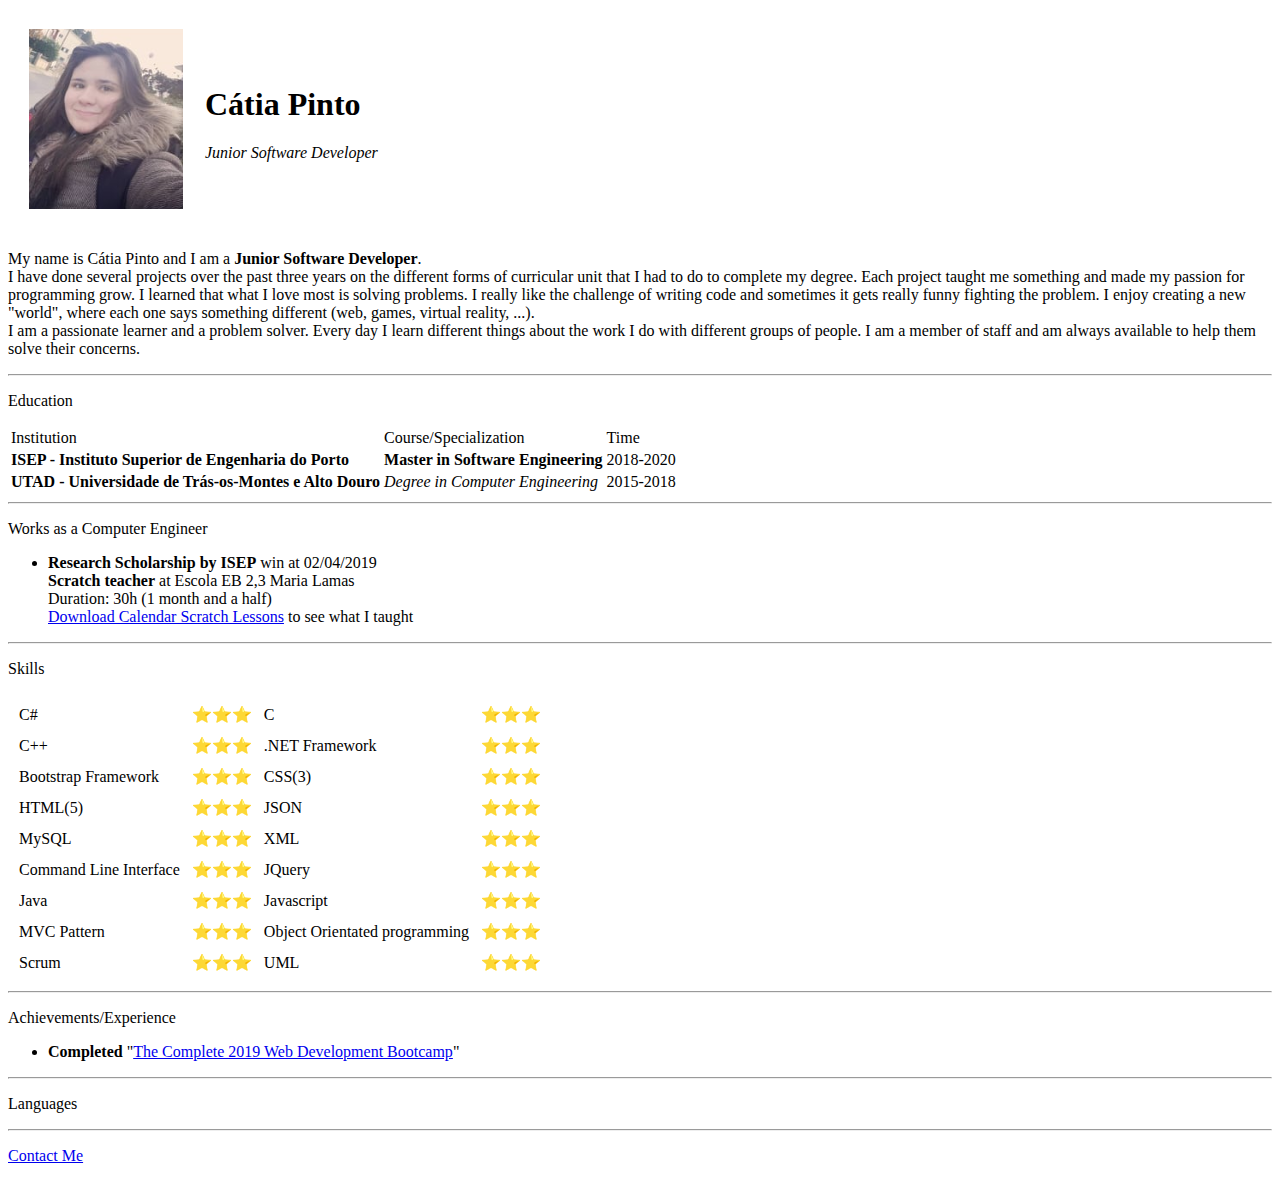
==== index.html @ acbdda8e "Added initial personal information to my website;" ====
<!DOCTYPE html> <!-- tag to HTML 5 - diz ao browser para render este file como HTML 5-->
<html lang="en" dir="ltr">

  <head>
    <meta charset="utf-8">
    <title>Catia's Personal Site</title>
  </head>

  <body>

    <table cellspacing="20"> <!-- cellspacing margem da tabela a partir da extremidade da página -->
      <tr>
        <td>
          <img src="Images\catia_personal_photo.png" alt="Catia profile picture">
        </td>
        <td>
          <h1>Cátia Pinto</h1>
          <p>
            <em>Junior Software Developer</em>
          </p>
        </td>
      </tr>
    </table>

    <p>My name is Cátia Pinto and I am a <strong>Junior Software Developer</strong>. <br>I have done
      several projects over the past three years on the different forms of curricular
      unit that I had to do to complete my degree. Each project taught me something
      and made my passion for programming grow. I learned that what I love most is
      solving problems. I really like the challenge of writing code and sometimes
      it gets really funny fighting the problem. I enjoy creating a new "world", where
      each one says something different (web, games, virtual reality, ...).<br>I am a
      passionate learner and a problem solver. Every day I learn different things about
      the work I do with different groups of people. I am a member of staff and am
      always available to help them solve their concerns.
    </p>

    <hr>

    <p>Education</p>
    <table>
      <thead>
        <tr>
          <td>Institution</td>
          <td>Course/Specialization</td>
          <td>Time</td>
        </tr>
      </thead>
      <tbody>
        <tr>
          <td><strong>ISEP - Instituto Superior de Engenharia do Porto</strong></td>
          <td><strong>Master in Software Engineering</strong></td>
          <td>2018-2020</td>
        </tr>
        <tr>
          <td><strong>UTAD - Universidade de Trás-os-Montes e Alto Douro</strong></td>
          <td><em>Degree in Computer Engineering</em></td>
          <td>2015-2018</td>
        </tr>
      </tbody>
      <tfoot>

      </tfoot>
    </table>

    <hr>

    <p>Works as a Computer Engineer</p>
    <ul>
      <li>
        <strong>Research Scholarship by ISEP</strong> win at 02/04/2019
        <br><strong>Scratch teacher</strong> at Escola EB 2,3 Maria Lamas
        <br>Duration: 30h (1 month and a half)

        <!-- ficheiro que pode ser transferido -->
        <br><a href="Personal Files\Calendario_Aulas_Scratch.xlsx" download>Download Calendar Scratch Lessons</a> to see what I taught
      </li>
    </ul>

    <hr>

    <p>Skills</p>
    <table cellspacing="10">
      <tbody>
        <tr> <!-- first row -->
          <td>C#</td>
          <td>⭐⭐⭐</td>
          <td>C</td>
          <td>⭐⭐⭐</td>
        </tr>
        <tr> <!-- second row -->
          <td>C++</td>
          <td>⭐⭐⭐</td>
          <td>.NET Framework</td>
          <td>⭐⭐⭐</td>
        </tr>
        <tr>
          <td>Bootstrap Framework</td>
          <td>⭐⭐⭐</td>
          <td>CSS(3)</td>
          <td>⭐⭐⭐</td>
        </tr>
        <tr>
          <td>HTML(5)</td>
          <td>⭐⭐⭐</td>
          <td>JSON</td>
          <td>⭐⭐⭐</td>
        </tr>
        <tr>
          <td>MySQL</td>
          <td>⭐⭐⭐</td>
          <td>XML</td>
          <td>⭐⭐⭐</td>
        </tr>
        <tr>
          <td>Command Line Interface</td>
          <td>⭐⭐⭐</td>
          <td>JQuery</td>
          <td>⭐⭐⭐</td>
        </tr>
        <tr>
          <td>Java</td>
          <td>⭐⭐⭐</td>
          <td>Javascript</td>
          <td>⭐⭐⭐</td>
        </tr>
        <tr>
          <td>MVC Pattern</td>
          <td>⭐⭐⭐</td>
          <td>Object Orientated programming</td>
          <td>⭐⭐⭐</td>
        </tr>
        <tr>
          <td>Scrum</td>
          <td>⭐⭐⭐</td>
          <td>UML</td>
          <td>⭐⭐⭐</td>
        </tr>
      </tbody>
    </table>

    <hr>

    <p>Achievements/Experience</p>
    <ul>
      <li>
        <strong>Completed </strong>"<a href="https://www.udemy.com/course/the-complete-web-development-bootcamp/">The Complete 2019 Web Development Bootcamp</a>"
      </li>
    </ul>

    <hr>

    <p>Languages</p>

    <hr>

    <p><a href="Aditional Web Pages\contact_me.html">Contact Me</a></p>

  </body>

</html>
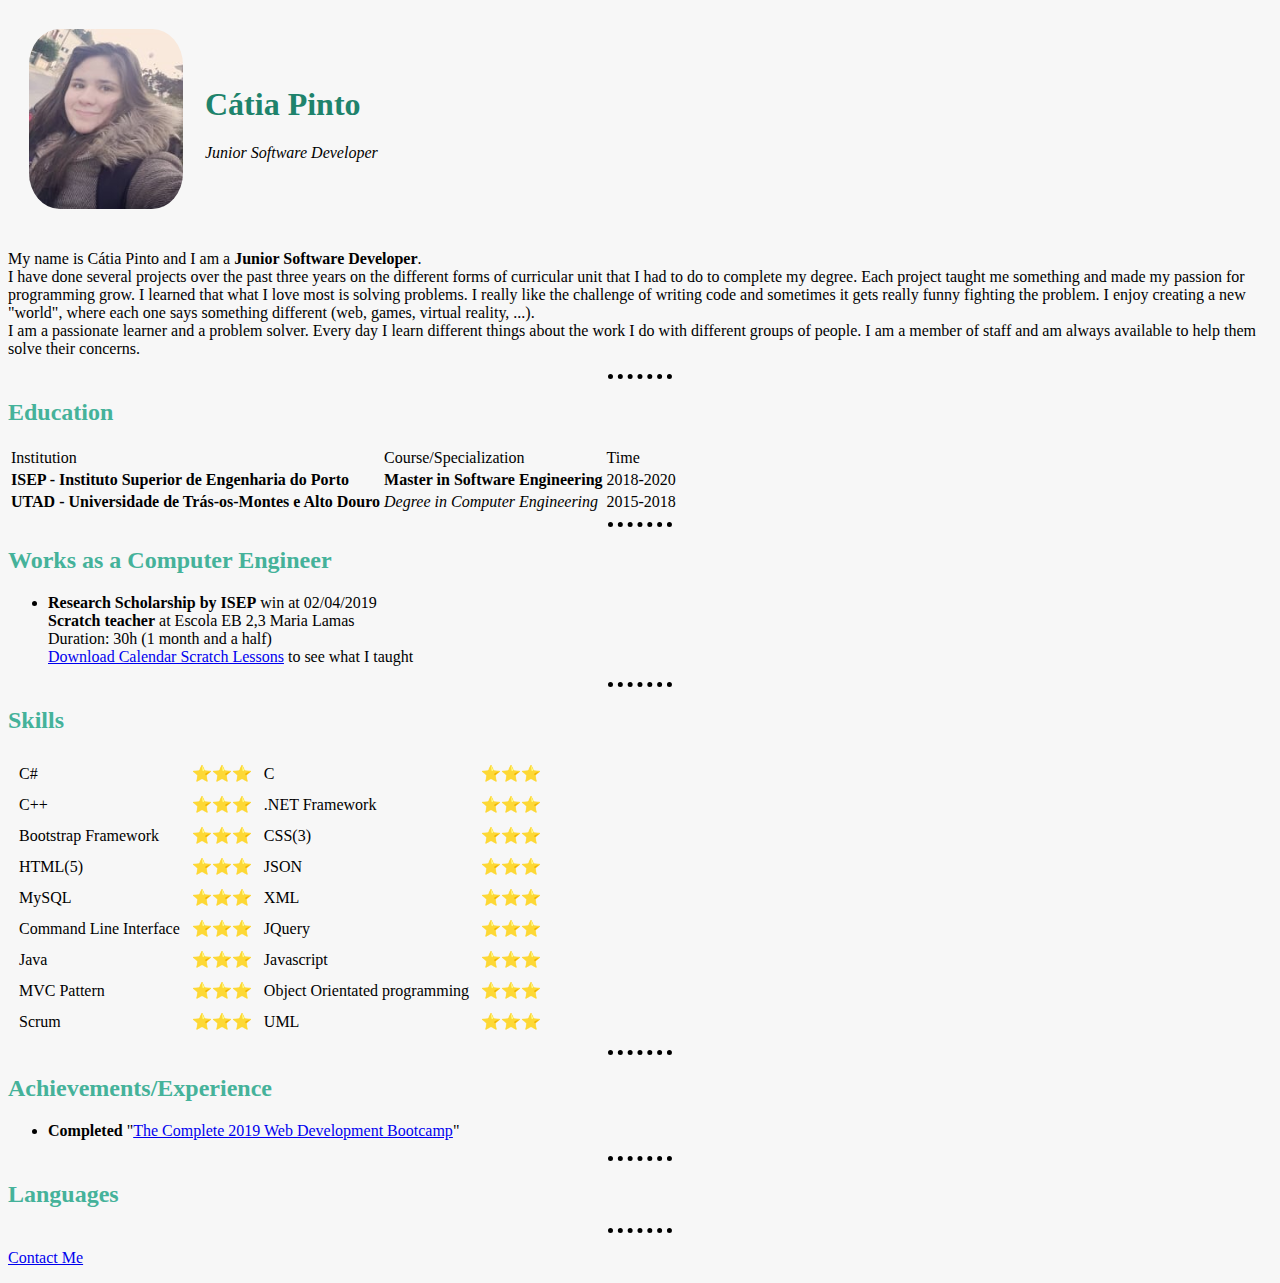
==== commit 3cc8b373: "added some basic CSS" ====
--- a/index.html
+++ b/index.html
@@ -4,6 +4,9 @@
   <head>
     <meta charset="utf-8">
     <title>Catia's Personal Site</title>
+
+    <!-- call for CSS -->
+    <link rel="stylesheet" type="text/css" href="css/styles.css">
   </head>
 
   <body>
@@ -11,7 +14,7 @@
     <table cellspacing="20"> <!-- cellspacing margem da tabela a partir da extremidade da página -->
       <tr>
         <td>
-          <img src="Images\catia_personal_photo.png" alt="Catia profile picture">
+          <img class="main_picture" src="Images\catia_personal_photo.png" alt="Catia profile picture">
         </td>
         <td>
           <h1>Cátia Pinto</h1>
@@ -36,7 +39,7 @@
 
     <hr>
 
-    <p>Education</p>
+    <h2>Education</h2>
     <table>
       <thead>
         <tr>
@@ -64,7 +67,7 @@
 
     <hr>
 
-    <p>Works as a Computer Engineer</p>
+    <h2>Works as a Computer Engineer</h2>
     <ul>
       <li>
         <strong>Research Scholarship by ISEP</strong> win at 02/04/2019
@@ -78,7 +81,7 @@
 
     <hr>
 
-    <p>Skills</p>
+    <h2>Skills</h2>
     <table cellspacing="10">
       <tbody>
         <tr> <!-- first row -->
@@ -140,7 +143,7 @@
 
     <hr>
 
-    <p>Achievements/Experience</p>
+    <h2>Achievements/Experience</h2>
     <ul>
       <li>
         <strong>Completed </strong>"<a href="https://www.udemy.com/course/the-complete-web-development-bootcamp/">The Complete 2019 Web Development Bootcamp</a>"
@@ -149,7 +152,7 @@
 
     <hr>
 
-    <p>Languages</p>
+    <h2>Languages</h2>
 
     <hr>
 
--- a/css/styles.css
+++ b/css/styles.css
@@ -0,0 +1,34 @@
+/* internal CSS */
+
+/* ##########################--- TAG SELECTORS ---########################## */
+
+/* affects the body tad of this current file */
+body {
+  background-color: #F7F7F7;
+}
+
+hr {
+  border-style: none; /* porque o CSS tem defaults values e tivemos de os "subscrever" */
+  border-top-style: dotted;
+  border-color: #000000;
+  border-width: 5px;
+  width: 5%; /* 15% de toda a widht da página se está a ser visto no PC ou no tele */
+}
+
+h1 {
+  color: #1e836c;
+}
+
+h2 {
+  color: #45b29a;
+}
+
+/* #########################--- CLASS SELECTORS ---######################### */
+
+/* class selectors specifies the styling for a secific tag, i mean, you have 3
+img tag's but who want them all to have different background-colors, so you should
+use class selectors */
+
+.main_picture {
+  border-radius: 20%;
+}
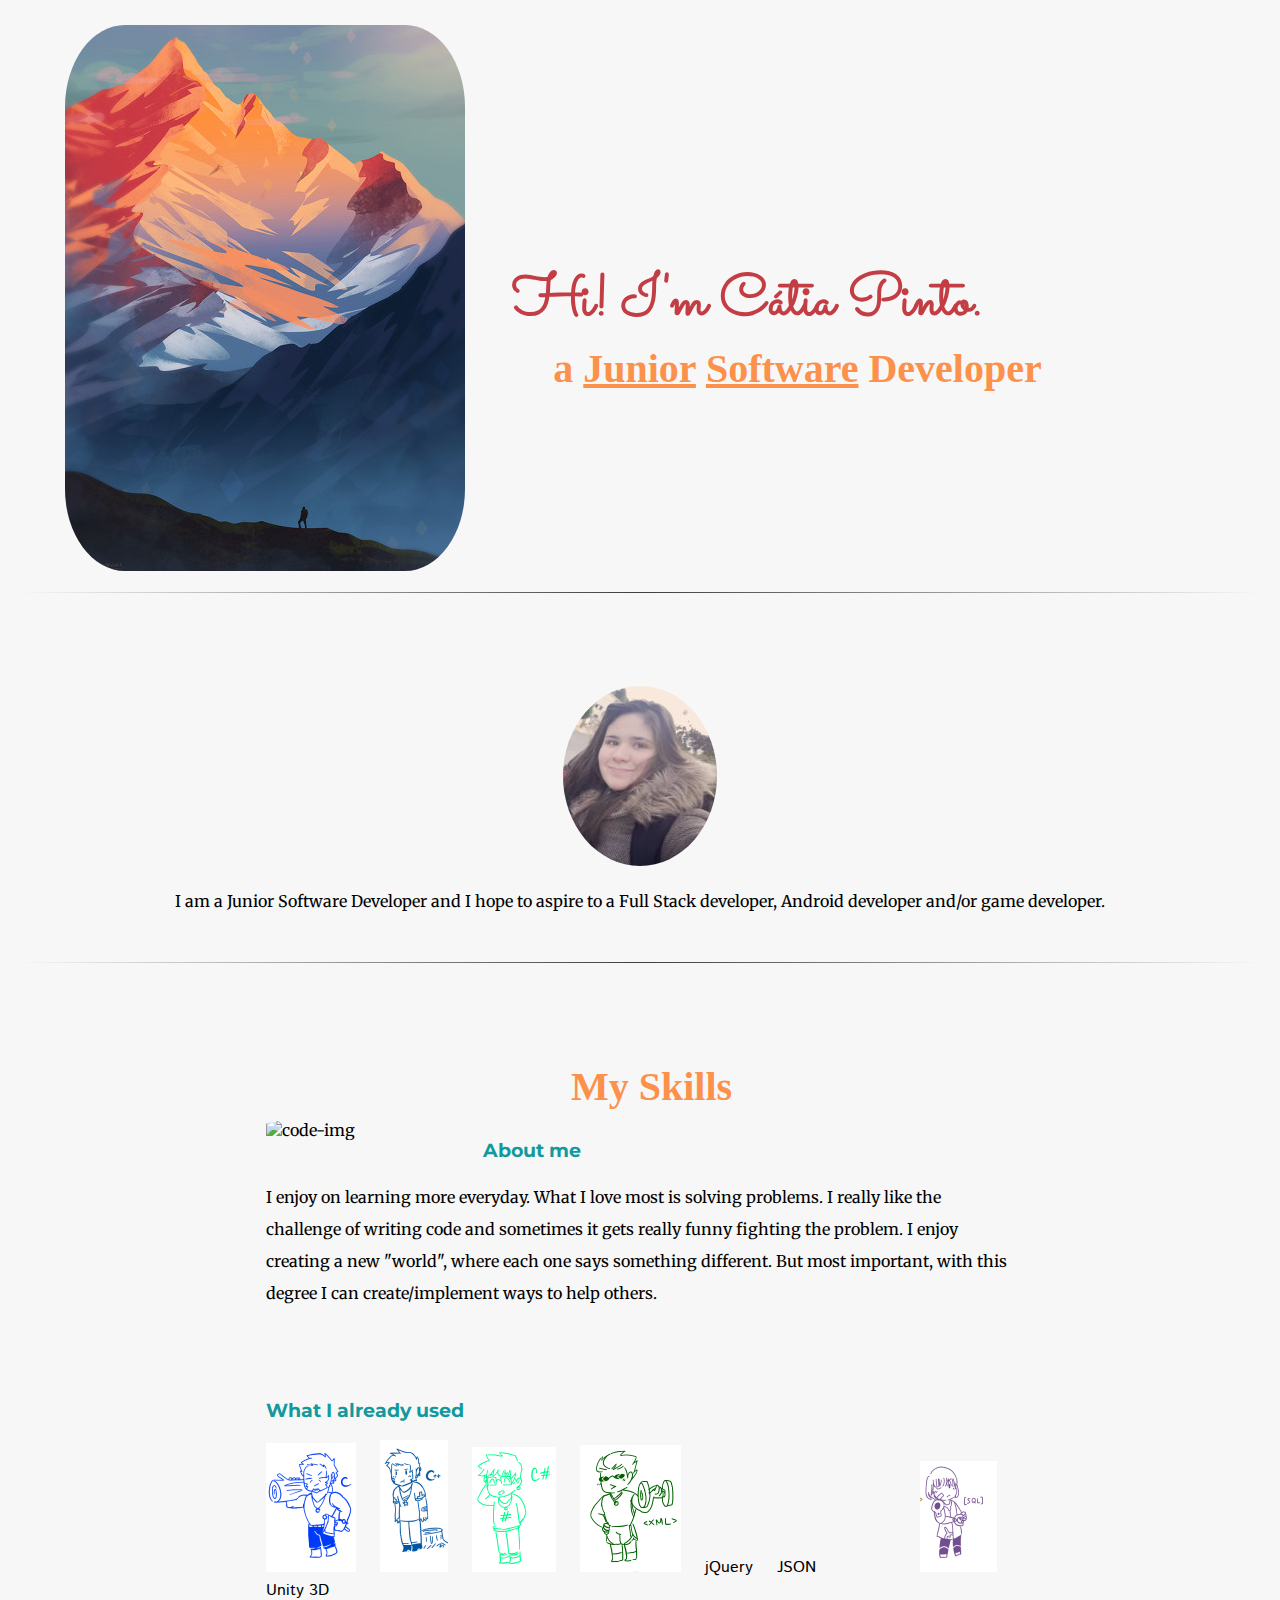
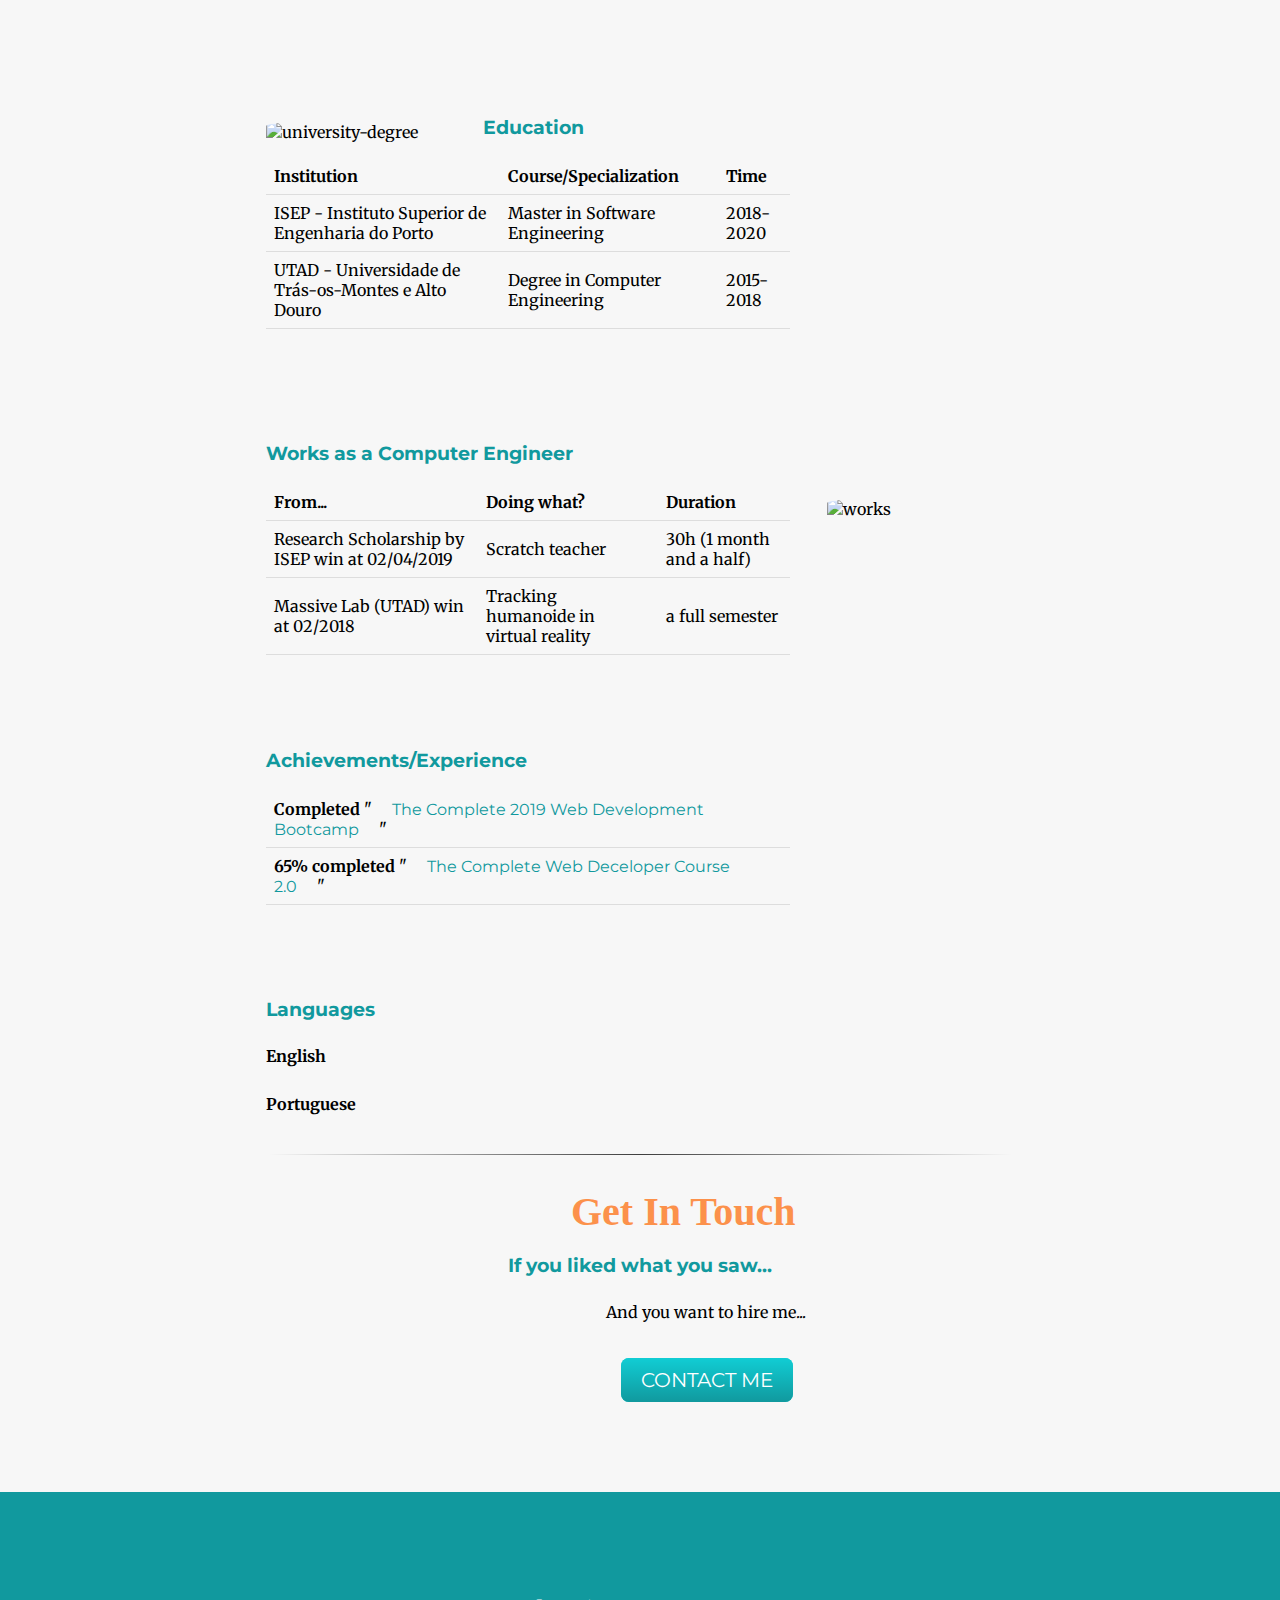
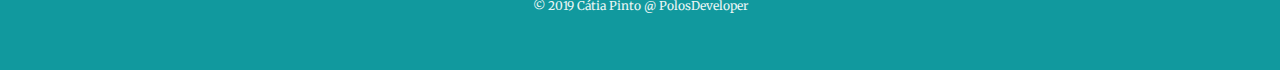
==== commit 81efac6a: "replacing everything; completed;" ====
--- a/index.html
+++ b/index.html
@@ -7,156 +7,184 @@
 
     <!-- call for CSS -->
     <link rel="stylesheet" type="text/css" href="css/styles.css">
+    <link rel="icon" href="Favicons/favicon.ico">
+
+    <!-- font da página com recorrência a 1 das APIs do GOOGLE -->
+    <link href="https://fonts.googleapis.com/css?family=Merriweather|Montserrat|Sacramento" rel="stylesheet">
+    <link href="https://fonts.googleapis.com/css?family=Istok+Web&display=swap" rel="stylesheet">
+
+    <script defer src="https://use.fontawesome.com/releases/v5.0.7/js/all.js"></script>
   </head>
 
   <body>
 
-    <table cellspacing="20"> <!-- cellspacing margem da tabela a partir da extremidade da página -->
-      <tr>
-        <td>
-          <img class="main_picture" src="Images\catia_personal_photo.png" alt="Catia profile picture">
-        </td>
-        <td>
-          <h1>Cátia Pinto</h1>
+    <div id="top-container">
+      <img class="mountain-image" src="Images\mountain_abstract.jpg" alt="Mountain Abstract Image">
+
+      <div id="text-presentation">
+        <h1>Hi! I'm Cátia Pinto.</h1>
+        <h2>a <span class="underline-text">Junior</span> <span class="underline-text">Software</span> Developer</h2>
+      </div>
+
+      <hr class="first-hr">
+    </div>
+
+    <div id="middle-container">
+      <div class="profile">
+        <img class="main-picture" src="Images\catia_personal_photo.png" alt="Catia profile picture">
+
+        <p class="intro">I am a Junior Software Developer and I hope to
+           aspire to a Full Stack developer, Android developer and/or game developer.</p>
+      </div>
+
+      <hr class="first-hr">
+
+      <div class="a-bit-about-myself">
+        <h2>My Skills</h2>
+
+        <!-- about me text -->
+        <div class="a-bit-about-myself-row">
+          <img class="code-img" src="https://media.giphy.com/media/7VSfVewHOPf6E/giphy.gif" alt="code-img">
+
+          <h3>About me</h3>
+
           <p>
-            <em>Junior Software Developer</em>
+            I enjoy on learning more everyday. What I love most is solving problems. I really like
+            the challenge of writing code and sometimes it gets really funny fighting the problem. I
+            enjoy creating a new "world", where each one says something different. But most important,
+            with this degree I can create/implement ways to help others.
           </p>
-        </td>
-      </tr>
-    </table>
+        </div>
 
-    <p>My name is Cátia Pinto and I am a <strong>Junior Software Developer</strong>. <br>I have done
-      several projects over the past three years on the different forms of curricular
-      unit that I had to do to complete my degree. Each project taught me something
-      and made my passion for programming grow. I learned that what I love most is
-      solving problems. I really like the challenge of writing code and sometimes
-      it gets really funny fighting the problem. I enjoy creating a new "world", where
-      each one says something different (web, games, virtual reality, ...).<br>I am a
-      passionate learner and a problem solver. Every day I learn different things about
-      the work I do with different groups of people. I am a member of staff and am
-      always available to help them solve their concerns.
-    </p>
+        <!-- languages i already used -->
+        <div class="a-bit-about-myself-row top">
 
-    <hr>
+          <h3>What I already used</h3>
 
-    <h2>Education</h2>
-    <table>
-      <thead>
-        <tr>
-          <td>Institution</td>
-          <td>Course/Specialization</td>
-          <td>Time</td>
-        </tr>
-      </thead>
-      <tbody>
-        <tr>
-          <td><strong>ISEP - Instituto Superior de Engenharia do Porto</strong></td>
-          <td><strong>Master in Software Engineering</strong></td>
-          <td>2018-2020</td>
-        </tr>
-        <tr>
-          <td><strong>UTAD - Universidade de Trás-os-Montes e Alto Douro</strong></td>
-          <td><em>Degree in Computer Engineering</em></td>
-          <td>2015-2018</td>
-        </tr>
-      </tbody>
-      <tfoot>
+          <tr>
+            <td><img src="Images/C-img.png" alt="C"><span class="icon"></span></td>
+            <td><img src="Images/c++-img.png" alt="C++"><span class="icon"></span></td>
+            <td><img src="Images/csharp-img.png" alt="C#"><span class="icon"></span></td>
+            <td><img src="Images/xml-img.png" alt="XML"><span class="icon"></span></td>
+            <td><span class="icon icon-in-text">jQuery</span></td>
+            <td><span class="icon icon-in-text">JSON</span></td>
+            <td><span class="icon"><i class="fab fa-html5 fa-4x" style="color: orange;"></i></span></td>
+            <td><span class="icon"><i class="fab fa-js-square fa-4x" style="color: blue;"></i></span></td>
+            <td><span class="icon"><i class="fab fa-node fa-4x" style="color: green;"></i></span></td>
+            <td><span class="icon"><i class="fab fa-css3-alt fa-4x" style="color: blue;"></i></span></td>
+            <img src="Images/sql-img.png" alt="SQL">
+            <td><span class="icon icon-in-text">Unity 3D</span></td>
+          </tr>
 
-      </tfoot>
-    </table>
+        </div>
 
-    <hr>
+        <!-- Education -->
+        <div class="a-bit-about-myself-row" style="margin-top: 75px;">
+          <img class="code-img pad" src="https://media.giphy.com/media/69qwNhl6kpVTLRmYC1/giphy.gif" alt="university-degree">
 
-    <h2>Works as a Computer Engineer</h2>
-    <ul>
-      <li>
-        <strong>Research Scholarship by ISEP</strong> win at 02/04/2019
-        <br><strong>Scratch teacher</strong> at Escola EB 2,3 Maria Lamas
-        <br>Duration: 30h (1 month and a half)
+          <h3>Education</h3>
 
-        <!-- ficheiro que pode ser transferido -->
-        <br><a href="Personal Files\Calendario_Aulas_Scratch.xlsx" download>Download Calendar Scratch Lessons</a> to see what I taught
-      </li>
-    </ul>
+          <table>
+            <tr>
+              <th>Institution</th>
+              <th>Course/Specialization</td>
+              <th>Time</td>
+            </tr>
+            <tr>
+              <td>ISEP - Instituto Superior de Engenharia do Porto</td>
+              <td>Master in Software Engineering</td>
+              <td>2018-2020</td>
+            </tr>
+            <tr>
+              <td>UTAD - Universidade de Trás-os-Montes e Alto Douro</td>
+              <td>Degree in Computer Engineering</td>
+              <td>2015-2018</td>
+            </tr>
+          </table>
 
-    <hr>
+        </div>
 
-    <h2>Skills</h2>
-    <table cellspacing="10">
-      <tbody>
-        <tr> <!-- first row -->
-          <td>C#</td>
-          <td>⭐⭐⭐</td>
-          <td>C</td>
-          <td>⭐⭐⭐</td>
-        </tr>
-        <tr> <!-- second row -->
-          <td>C++</td>
-          <td>⭐⭐⭐</td>
-          <td>.NET Framework</td>
-          <td>⭐⭐⭐</td>
-        </tr>
-        <tr>
-          <td>Bootstrap Framework</td>
-          <td>⭐⭐⭐</td>
-          <td>CSS(3)</td>
-          <td>⭐⭐⭐</td>
-        </tr>
-        <tr>
-          <td>HTML(5)</td>
-          <td>⭐⭐⭐</td>
-          <td>JSON</td>
-          <td>⭐⭐⭐</td>
-        </tr>
-        <tr>
-          <td>MySQL</td>
-          <td>⭐⭐⭐</td>
-          <td>XML</td>
-          <td>⭐⭐⭐</td>
-        </tr>
-        <tr>
-          <td>Command Line Interface</td>
-          <td>⭐⭐⭐</td>
-          <td>JQuery</td>
-          <td>⭐⭐⭐</td>
-        </tr>
-        <tr>
-          <td>Java</td>
-          <td>⭐⭐⭐</td>
-          <td>Javascript</td>
-          <td>⭐⭐⭐</td>
-        </tr>
-        <tr>
-          <td>MVC Pattern</td>
-          <td>⭐⭐⭐</td>
-          <td>Object Orientated programming</td>
-          <td>⭐⭐⭐</td>
-        </tr>
-        <tr>
-          <td>Scrum</td>
-          <td>⭐⭐⭐</td>
-          <td>UML</td>
-          <td>⭐⭐⭐</td>
-        </tr>
-      </tbody>
-    </table>
+        <!-- Works as a Computer Engineer -->
+        <div class="a-bit-about-myself-row" style="margin-top: 75px;">
+          <img class="main-skills-img" style="margin-top: 75px;" src="https://media.giphy.com/media/8JW82ndaYfmNoYAekM/giphy.gif" alt="works">
 
-    <hr>
+          <h3>Works as a Computer Engineer</h3>
 
-    <h2>Achievements/Experience</h2>
-    <ul>
-      <li>
-        <strong>Completed </strong>"<a href="https://www.udemy.com/course/the-complete-web-development-bootcamp/">The Complete 2019 Web Development Bootcamp</a>"
-      </li>
-    </ul>
+          <table>
+            <tr>
+              <th>From...</th>
+              <th>Doing what?</td>
+              <th>Duration</td>
+            </tr>
+            <tr>
+              <td>Research Scholarship by ISEP  win at 02/04/2019</td>
+              <td>Scratch teacher</td>
+              <td>30h (1 month and a half)</td>
+            </tr>
+            <tr>
+              <td>Massive Lab (UTAD) win at 02/2018</td>
+              <td>Tracking humanoide in virtual reality</td>
+              <td>a full semester</td>
+            </tr>
+          </table>
 
-    <hr>
+        </div>
 
-    <h2>Languages</h2>
+        <!-- Achievements/Experience -->
+        <div class="a-bit-about-myself-row" style="margin-top: 55px;">
 
-    <hr>
+          <h3>Achievements/Experience</h3>
 
-    <p><a href="Aditional Web Pages\contact_me.html">Contact Me</a></p>
+        <table>
+          <tr>
+            <td>
+              <strong>Completed </strong>"<a href="https://www.udemy.com/course/the-complete-web-development-bootcamp/">The Complete 2019 Web Development Bootcamp</a>"
+            </td>
+          </tr>
+          <tr>
+            <td>
+              <strong>65% completed </strong>"<a href="https://www.udemy.com/course/curso-completo-de-web-desenvolvimento-20/">The Complete Web Deceloper Course 2.0</a>"
+            </td>
+          </tr>
+        </table>
+
+        </div>
+
+        <!-- Languages -->
+        <div class="a-bit-about-myself-row" style="margin-top: 55px;">
+
+          <h3>Languages</h3>
+
+          <p><strong>English </strong></p>
+          <p><strong>Portuguese </strong></p>
+
+        </div>
+
+        <hr class="first-hr">
+
+        <h2 style="padding-top: 25px;">Get In Touch</h2>
+
+        <!-- Get in Touch -->
+        <div class="contact-me">
+
+          <h3 style="text-align: center;">If you liked what you saw...</h3>
+          <p class="contact-message" style="margin-left: 350px; margin-top: 15px;">And you want to hire me...</p>
+          <a class="btn" style="margin-left: 365px;" href="mailto:catiapspinto96@gmail.com">CONTACT ME</a>
+
+        </div>
+
+      </div>
+
+    </div>
+
+    <div id="bottom-container">
+
+      <a class="footer-link" href="https://www.linkedin.com/in/catiapinto1996/">Linkedin</a>
+      <a class="footer-link" href="https://github.com/PolosDeveloper">Github</a>
+      <p class="copyright">© 2019 Cátia Pinto @ PolosDeveloper</p>
+
+    </div>
+
 
   </body>
 
--- a/css/styles.css
+++ b/css/styles.css
@@ -5,23 +5,57 @@
 /* affects the body tad of this current file */
 body {
   background-color: #F7F7F7;
-}
-
-hr {
-  border-style: none; /* porque o CSS tem defaults values e tivemos de os "subscrever" */
-  border-top-style: dotted;
-  border-color: #000000;
-  border-width: 5px;
-  width: 5%; /* 15% de toda a widht da página se está a ser visto no PC ou no tele */
+  margin: 0;                      /* para ficar tudo colado à pagina, isto é, sem margens */
+  text-align: center;
+  font-family: 'Merriweather', serif;
 }
 
 h1 {
-  color: #1e836c;
+  color: rgb(195, 61, 68);
+  font-family: 'Sacramento', cursive;
+  font-size: 3.625rem;          /* tamanho da Letra && permite que uma pessoa ajuste a página do seu browser em tamanho */
+  margin: 50px auto 0 215px;
 }
 
 h2 {
-  color: #45b29a;
-}
+  color: rgb(252, 145, 75);
+  font-family: 'Vollkorn SC', serif;
+  font-size: 2.5rem;
+  margin: 0 auto 0 315px;
+}
+
+h3 {
+  color: #11999E;
+  font-family: 'Montserrat', sans-serif;
+}
+
+p {
+  line-height: 2;               /* espaço entre as linhas do parágrafo */
+}
+
+a{
+  color: #11999E;
+  font-family: 'Montserrat', sans-serif;
+  margin: 10px 20px;
+  text-decoration: none;
+}
+
+a:hover {
+  color: #EAF6F6;
+}
+
+table {
+  border-collapse: collapse;
+  width: 70%;
+}
+
+th, td {
+  padding: 8px;
+  text-align: left;
+  border-bottom: 1px solid #ddd;
+}
+
+
 
 /* #########################--- CLASS SELECTORS ---######################### */
 
@@ -29,6 +63,140 @@
 img tag's but who want them all to have different background-colors, so you should
 use class selectors */
 
-.main_picture {
+.main-picture {
+  border-radius: 60%;
+}
+
+.intro {
+  margin-top: 15px;
+  margin-bottom: 45px;
+}
+
+.mountain-image {
+  border-radius: 15%;
+  position: absolute;
+  top: 25px;
+  left: 65px;
+  bottom: 0px;
+}
+
+.code-img {
   border-radius: 20%;
-}
+  width: 25%;
+  float: left;
+  margin-right: 30px;
+}
+
+.a-bit-about-myself {
+  width: 60%;
+  margin: 100px auto 100px auto;
+  text-align: left;
+}
+
+.a-bit-about-myself-row {
+  padding: 10px;
+}
+
+.main-skills-img {
+  border-radius: 20%;
+  width: 25%;
+  float: right;
+  margin-left: 30px;
+}
+
+.top {
+  margin-top: 35px;
+}
+
+.emoji-verde {
+  color: green;
+  padding-right: 20px;
+}
+
+.icon {
+  padding-right: 20px;
+}
+
+.icon-in-text {
+  font-family: 'Istok Web', sans-serif;
+}
+
+.underline-text {
+  text-decoration: underline;
+}
+
+.pad {
+  margin-top: 25px;
+}
+
+.first-hr {
+  border: 0;
+  height: 1.2px;
+  background-image: linear-gradient(to right, rgba(0, 0, 0, 0), rgba(0, 0, 0, 0.75), rgba(0, 0, 0, 0));
+  width: 97%;                    /* tamanho da linha */
+}
+
+.copyright {
+  color: #EAF6F6;
+  font-size: 0.75rem;
+  padding: 20px 0;
+  text-align: center;
+}
+
+.contact-message {
+  width: 40%;
+  margin: 40px auto 40px;
+}
+
+
+
+/* #########################--- ID's SELECTORS ---######################### */
+#top-container {
+  position: relative;
+  padding-top: 100px;
+}
+
+#text-presentation {
+  position: relative;
+  padding-top: 110px;
+  padding-bottom: 192px;      /* para conseguir alinhar a mountain-image com a linha */
+}
+
+#middle-container {
+  position: relative;
+  padding-top: 85px;    /* afastar um pouco da linha */
+}
+
+#bottom-container {
+  background-color: #11999E;
+  padding: 50px 0 20px;
+  text-align: center;
+}
+
+.btn {
+  background: #11cdd4;
+  background-image: -webkit-linear-gradient(top, #11cdd4, #11999e);
+  background-image: -moz-linear-gradient(top, #11cdd4, #11999e);
+  background-image: -ms-linear-gradient(top, #11cdd4, #11999e);
+  background-image: -o-linear-gradient(top, #11cdd4, #11999e);
+  background-image: linear-gradient(to bottom, #11cdd4, #11999e);
+  -webkit-border-radius: 8;
+  -moz-border-radius: 8;
+  border-radius: 8px;
+  font-family: 'Montserrat', sans-serif;
+  color: #ffffff;
+  font-size: 20px;
+  padding: 10px 20px 10px 20px;
+  text-decoration: none;
+  align-items: center;
+}
+
+.btn:hover {
+  background: #30e3cb;
+  background-image: -webkit-linear-gradient(top, #30e3cb, #2bc4ad);
+  background-image: -moz-linear-gradient(top, #30e3cb, #2bc4ad);
+  background-image: -ms-linear-gradient(top, #30e3cb, #2bc4ad);
+  background-image: -o-linear-gradient(top, #30e3cb, #2bc4ad);
+  background-image: linear-gradient(to bottom, #30e3cb, #2bc4ad);
+  text-decoration: none;
+}
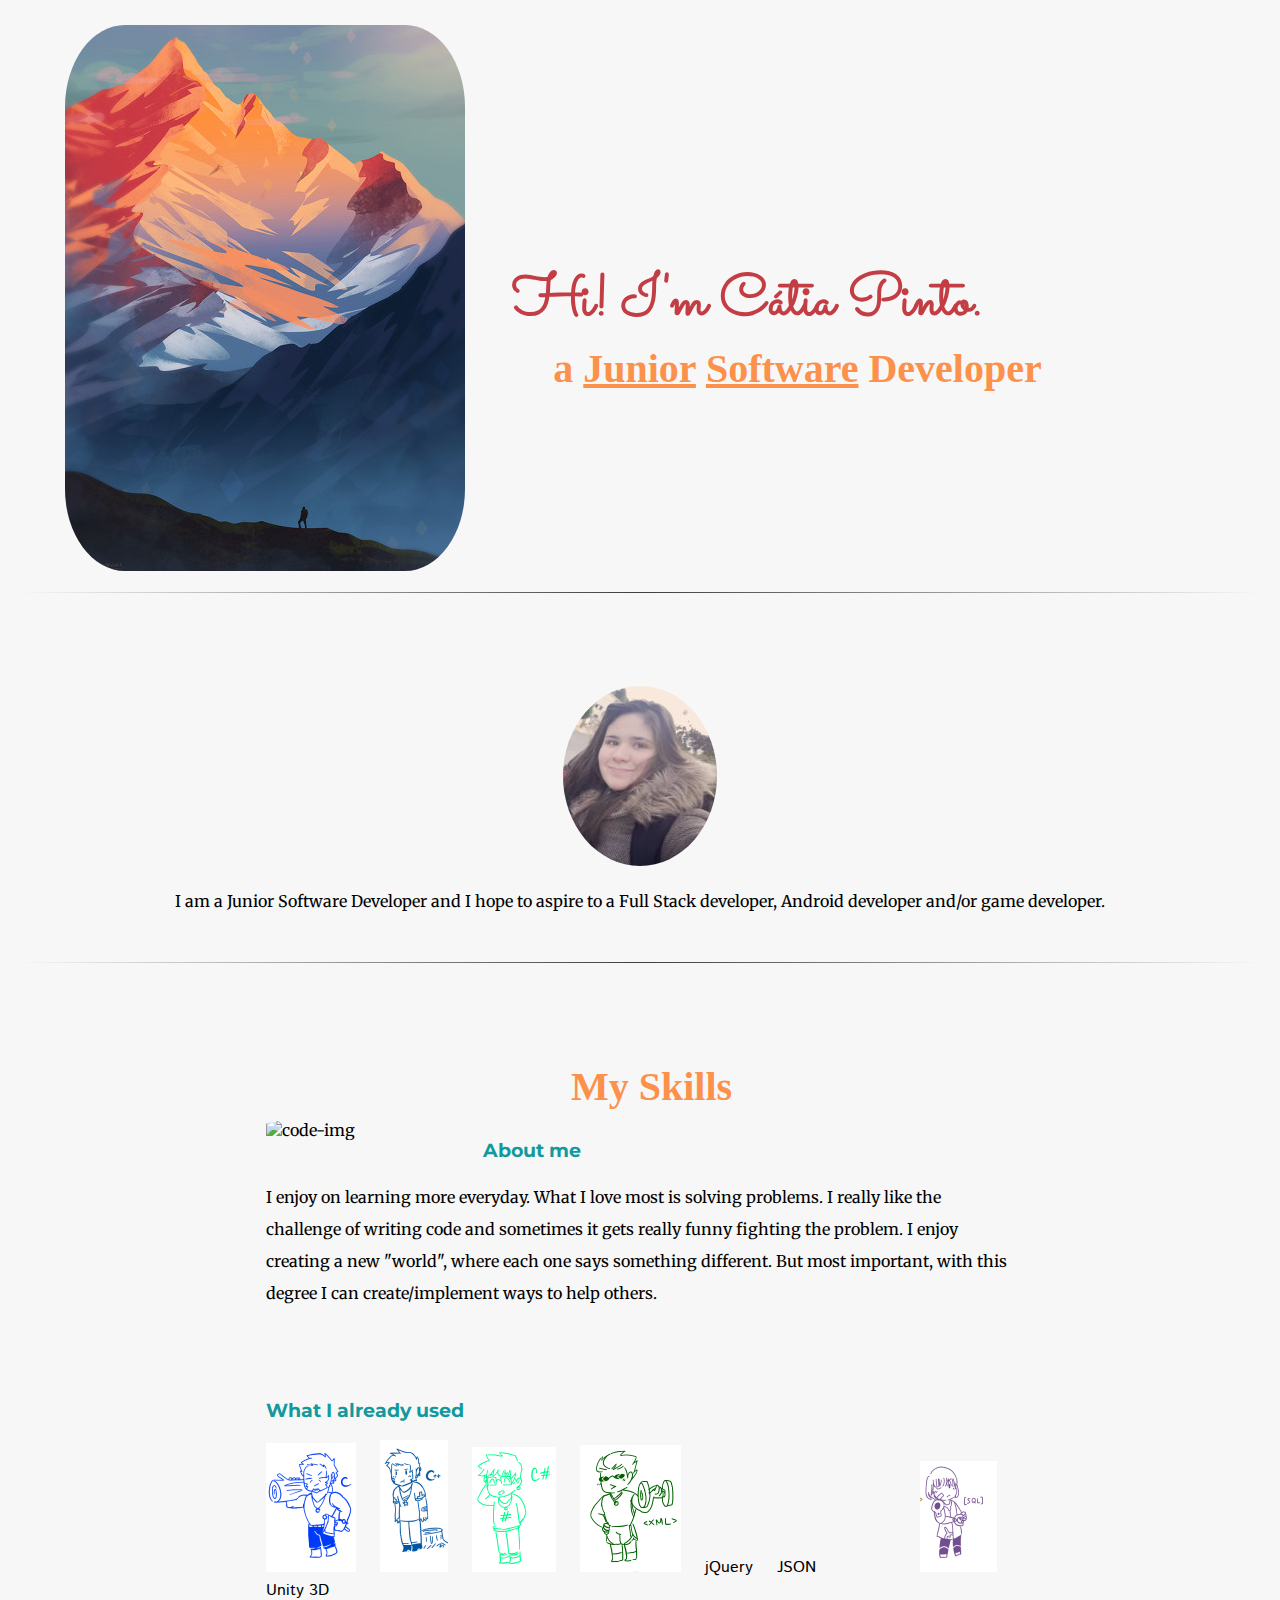
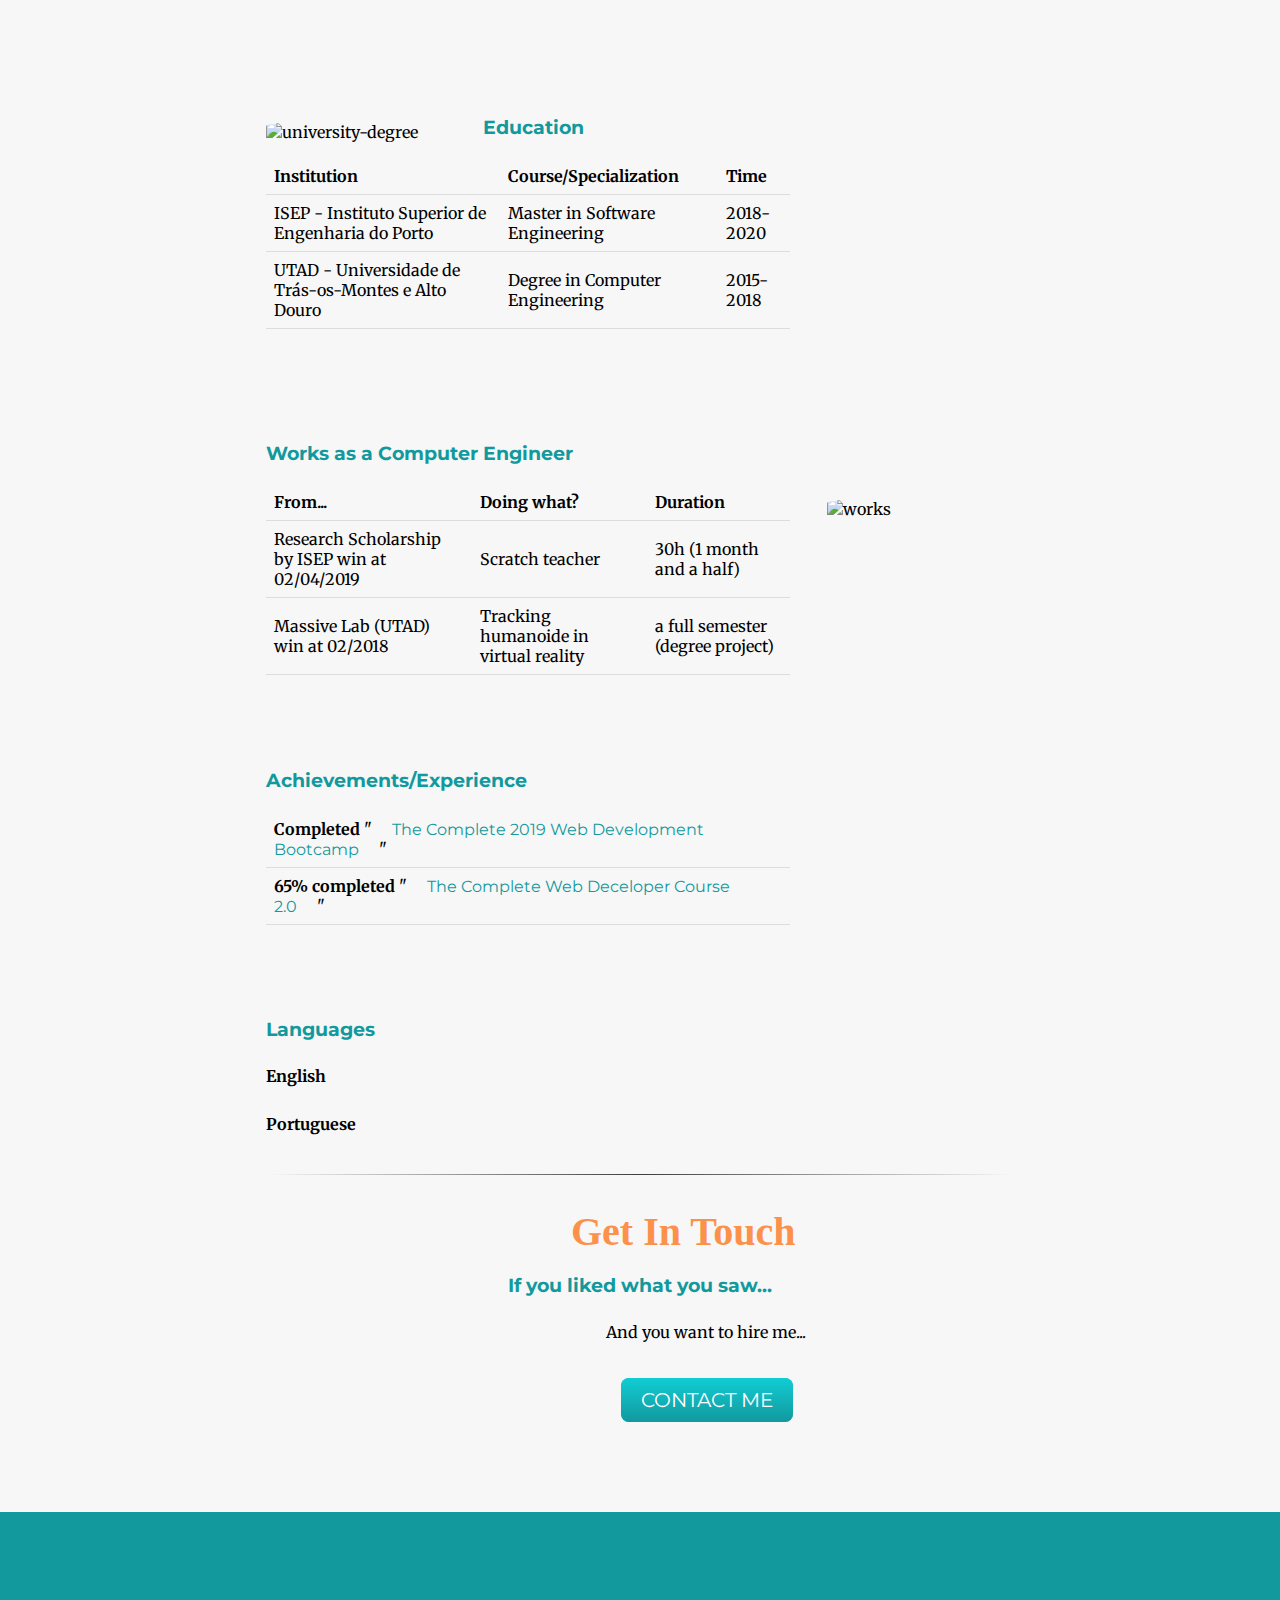
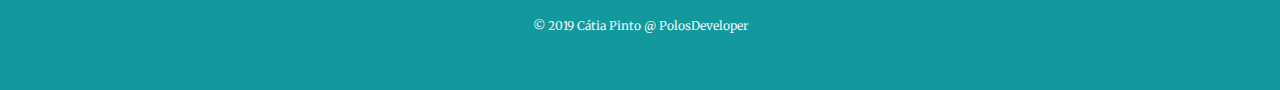
==== commit 05877059: "change a thing..." ====
--- a/index.html
+++ b/index.html
@@ -124,7 +124,7 @@
             <tr>
               <td>Massive Lab (UTAD) win at 02/2018</td>
               <td>Tracking humanoide in virtual reality</td>
-              <td>a full semester</td>
+              <td>a full semester (degree project)</td>
             </tr>
           </table>
 
